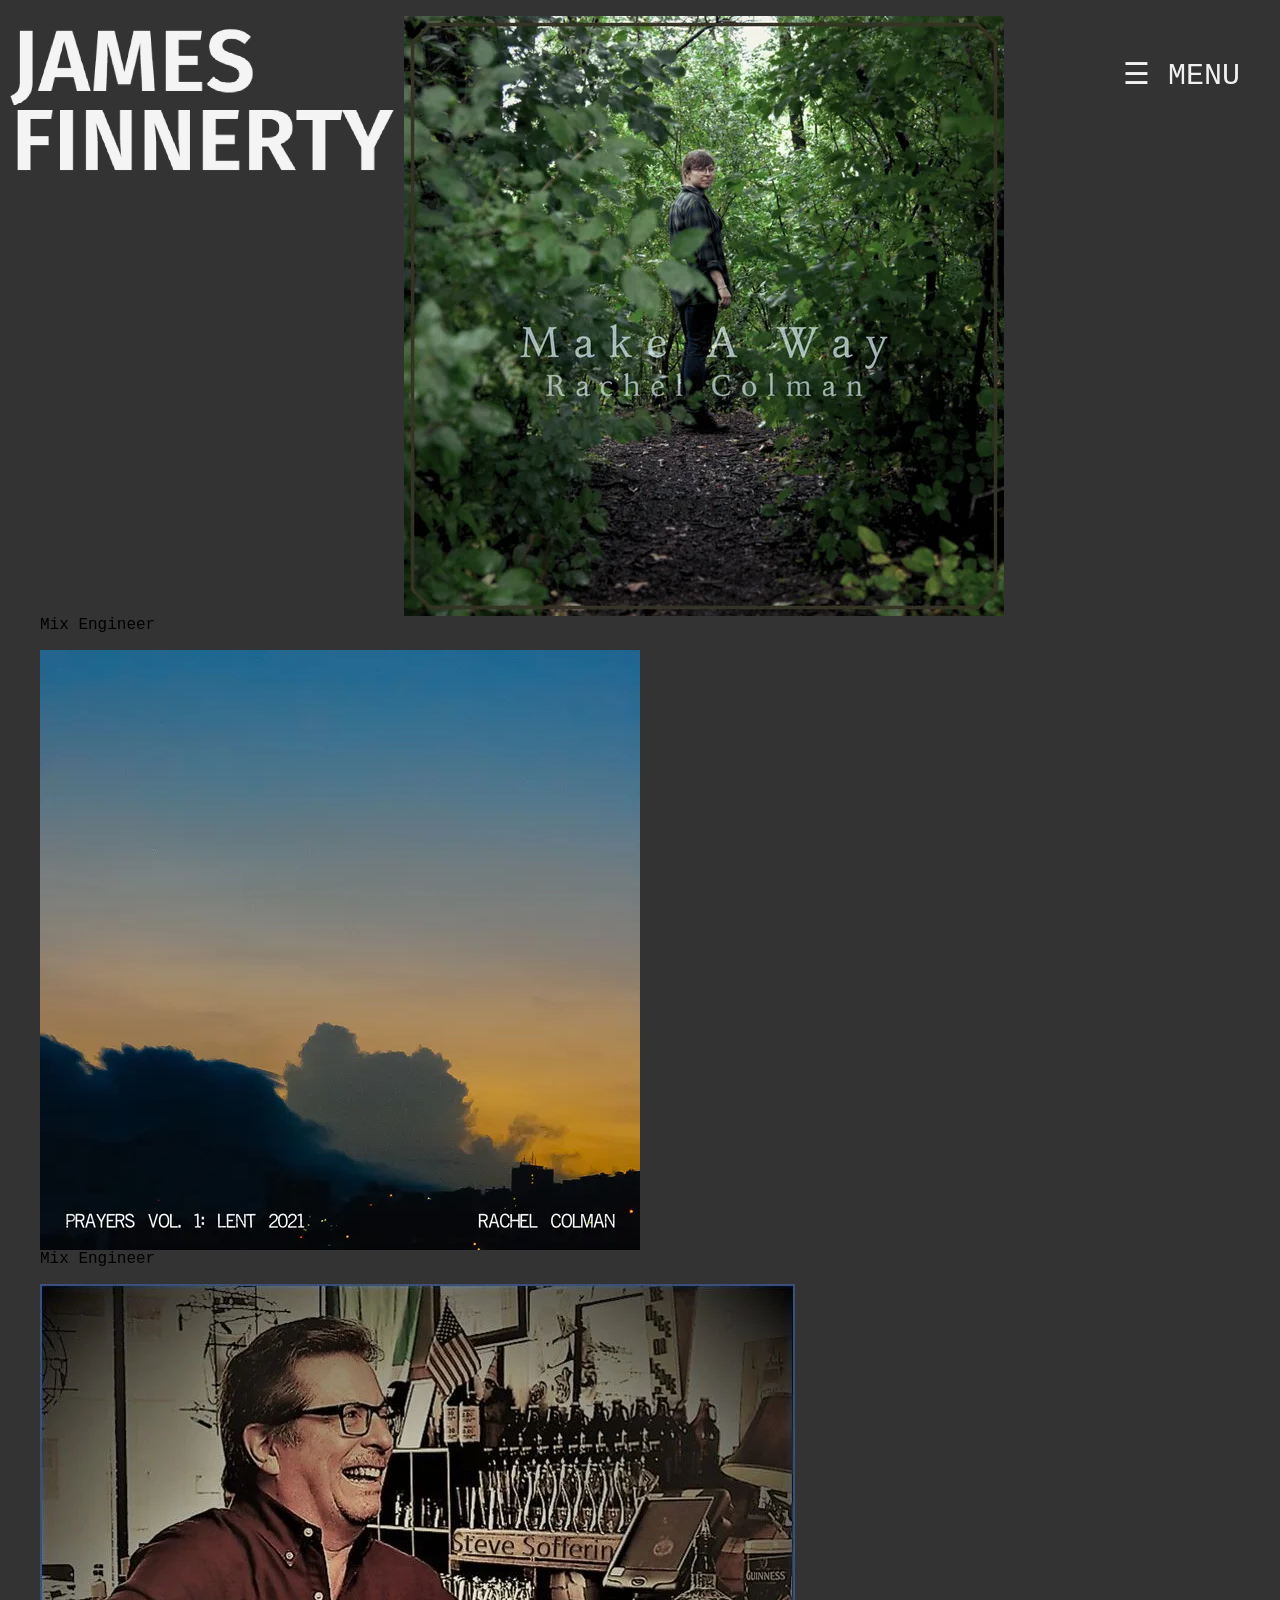
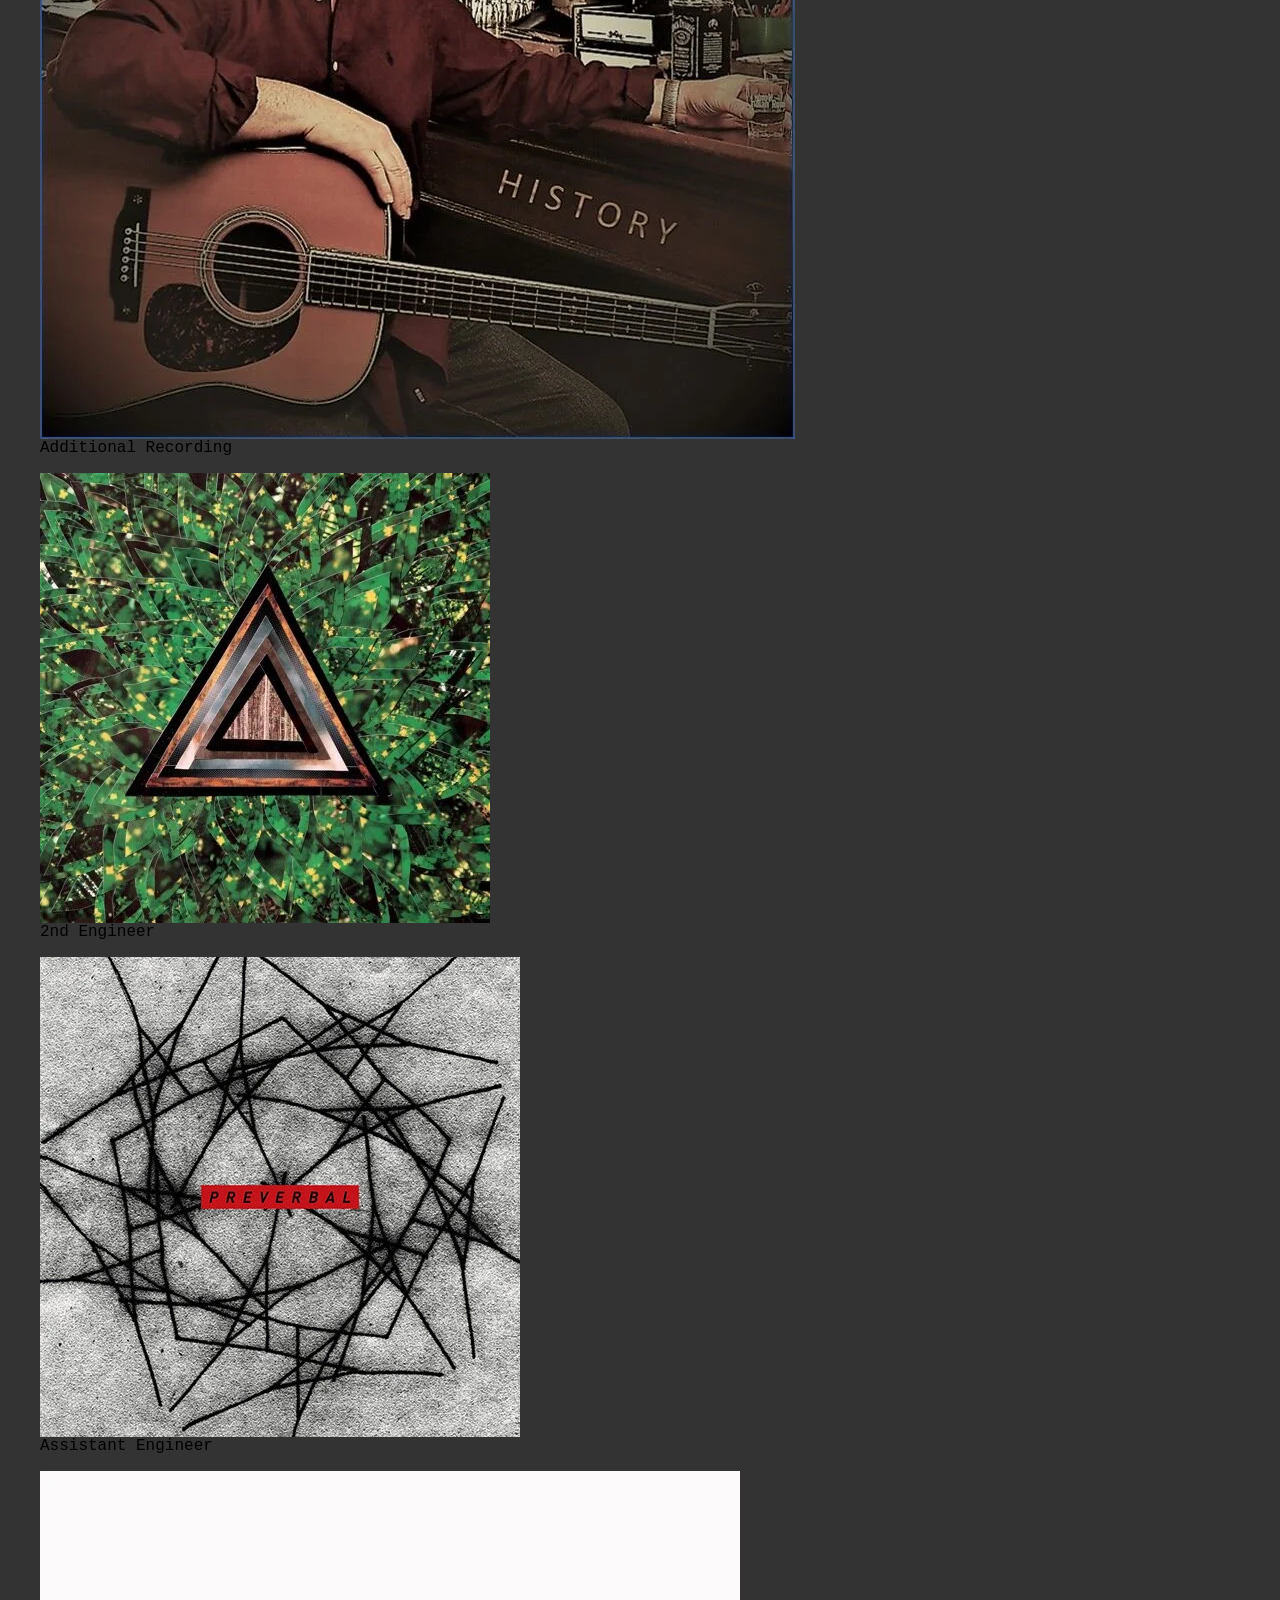
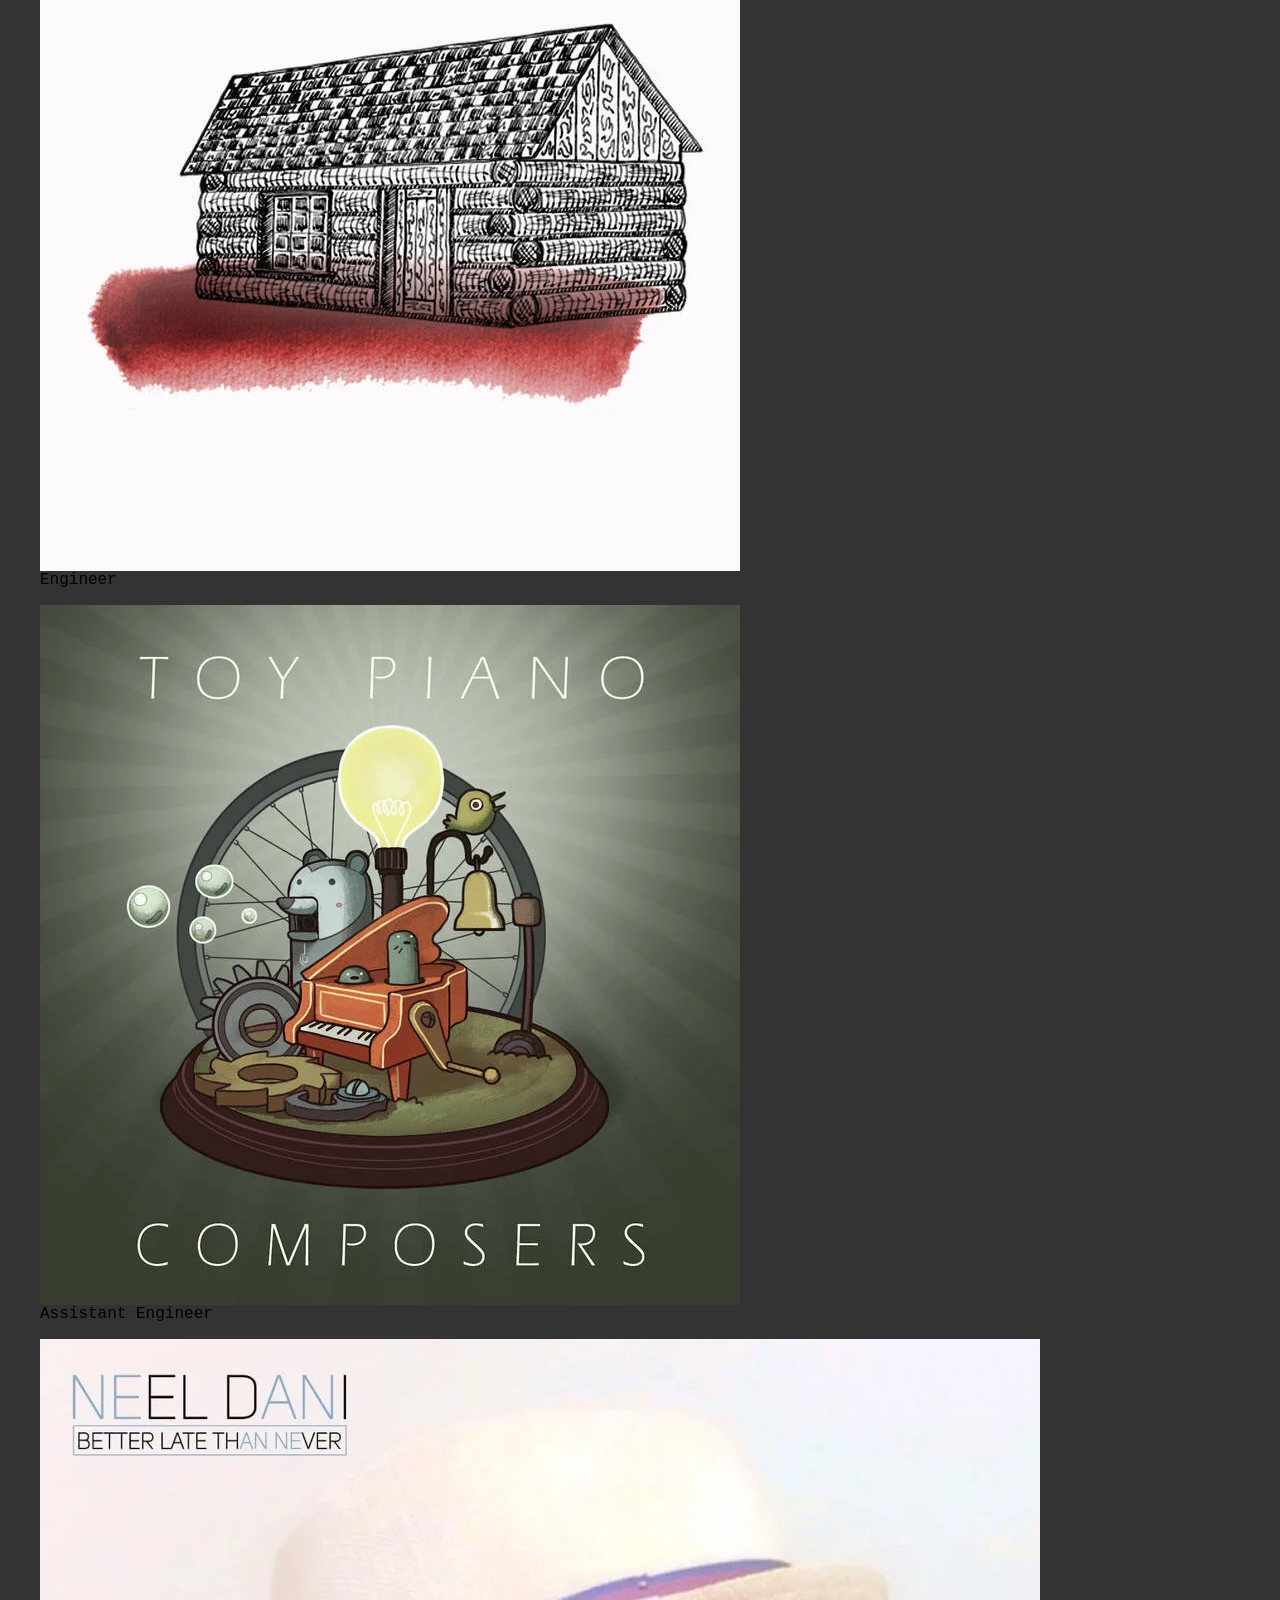
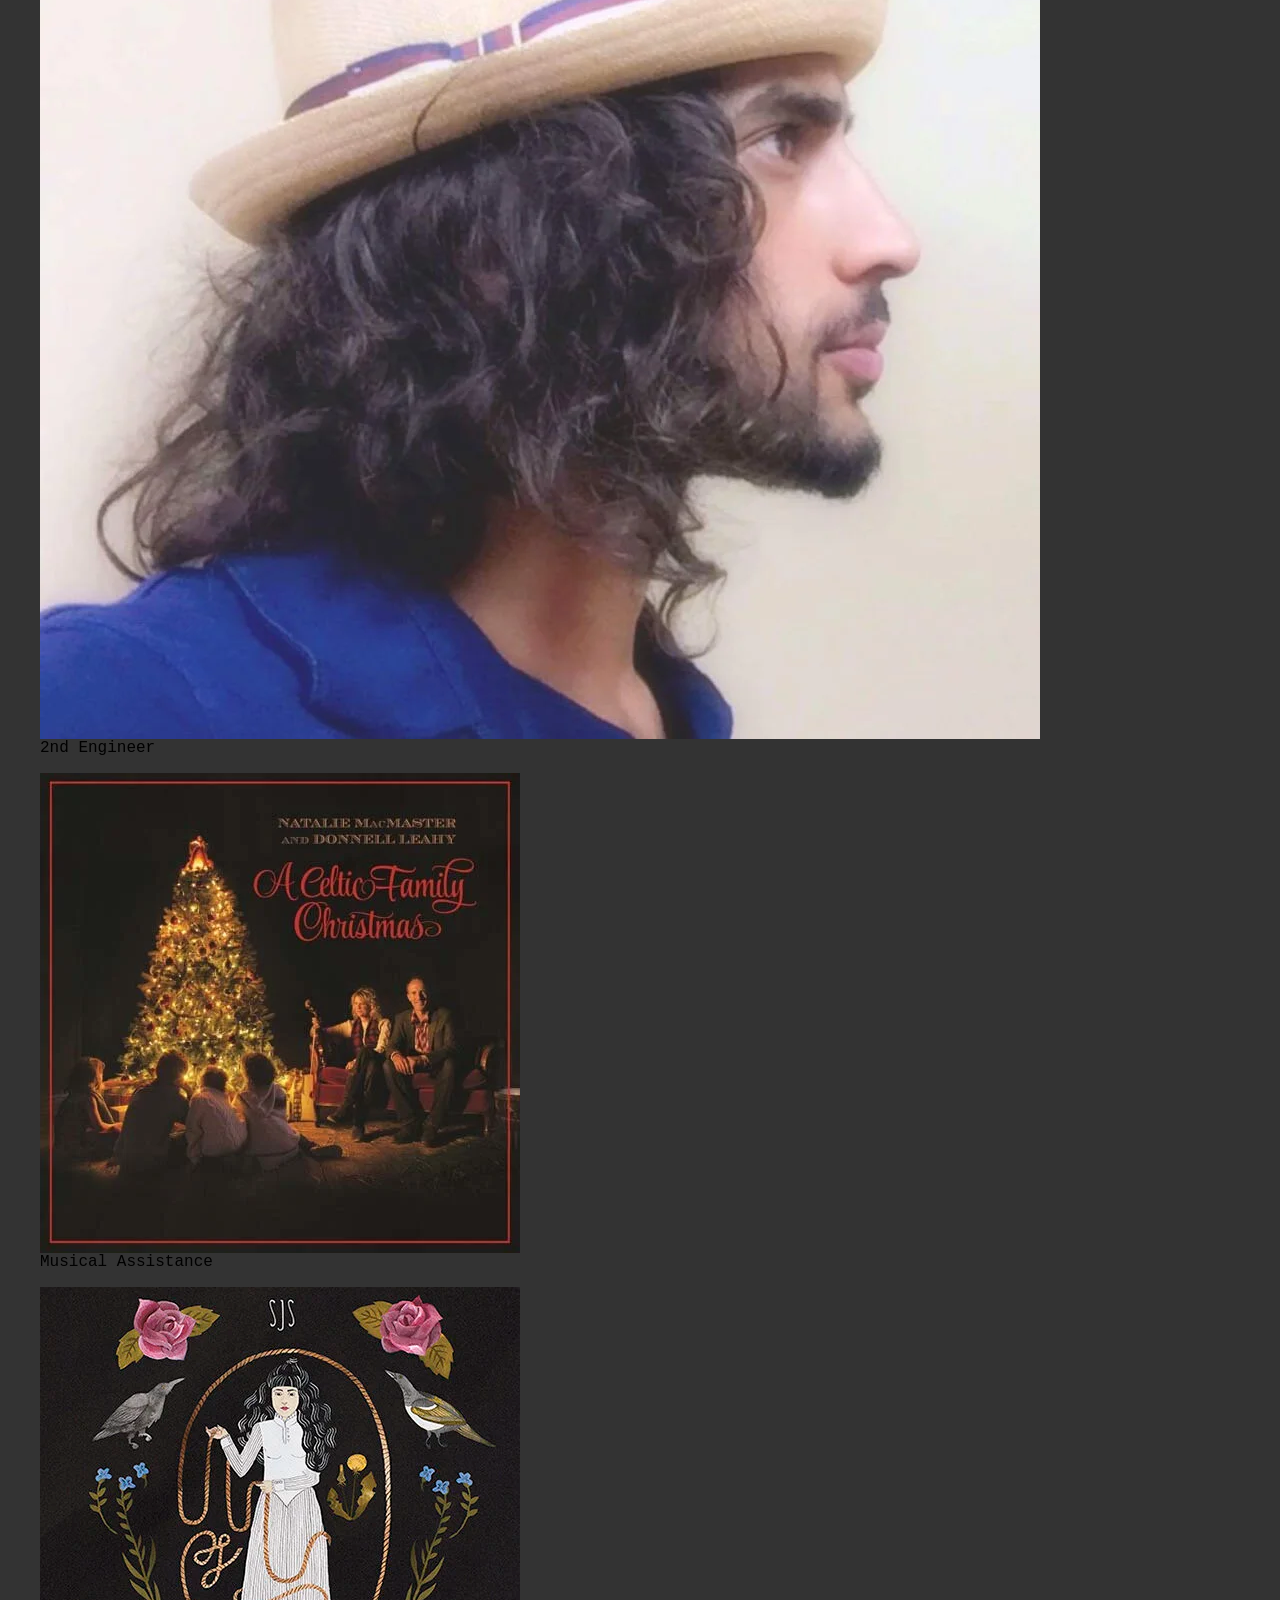
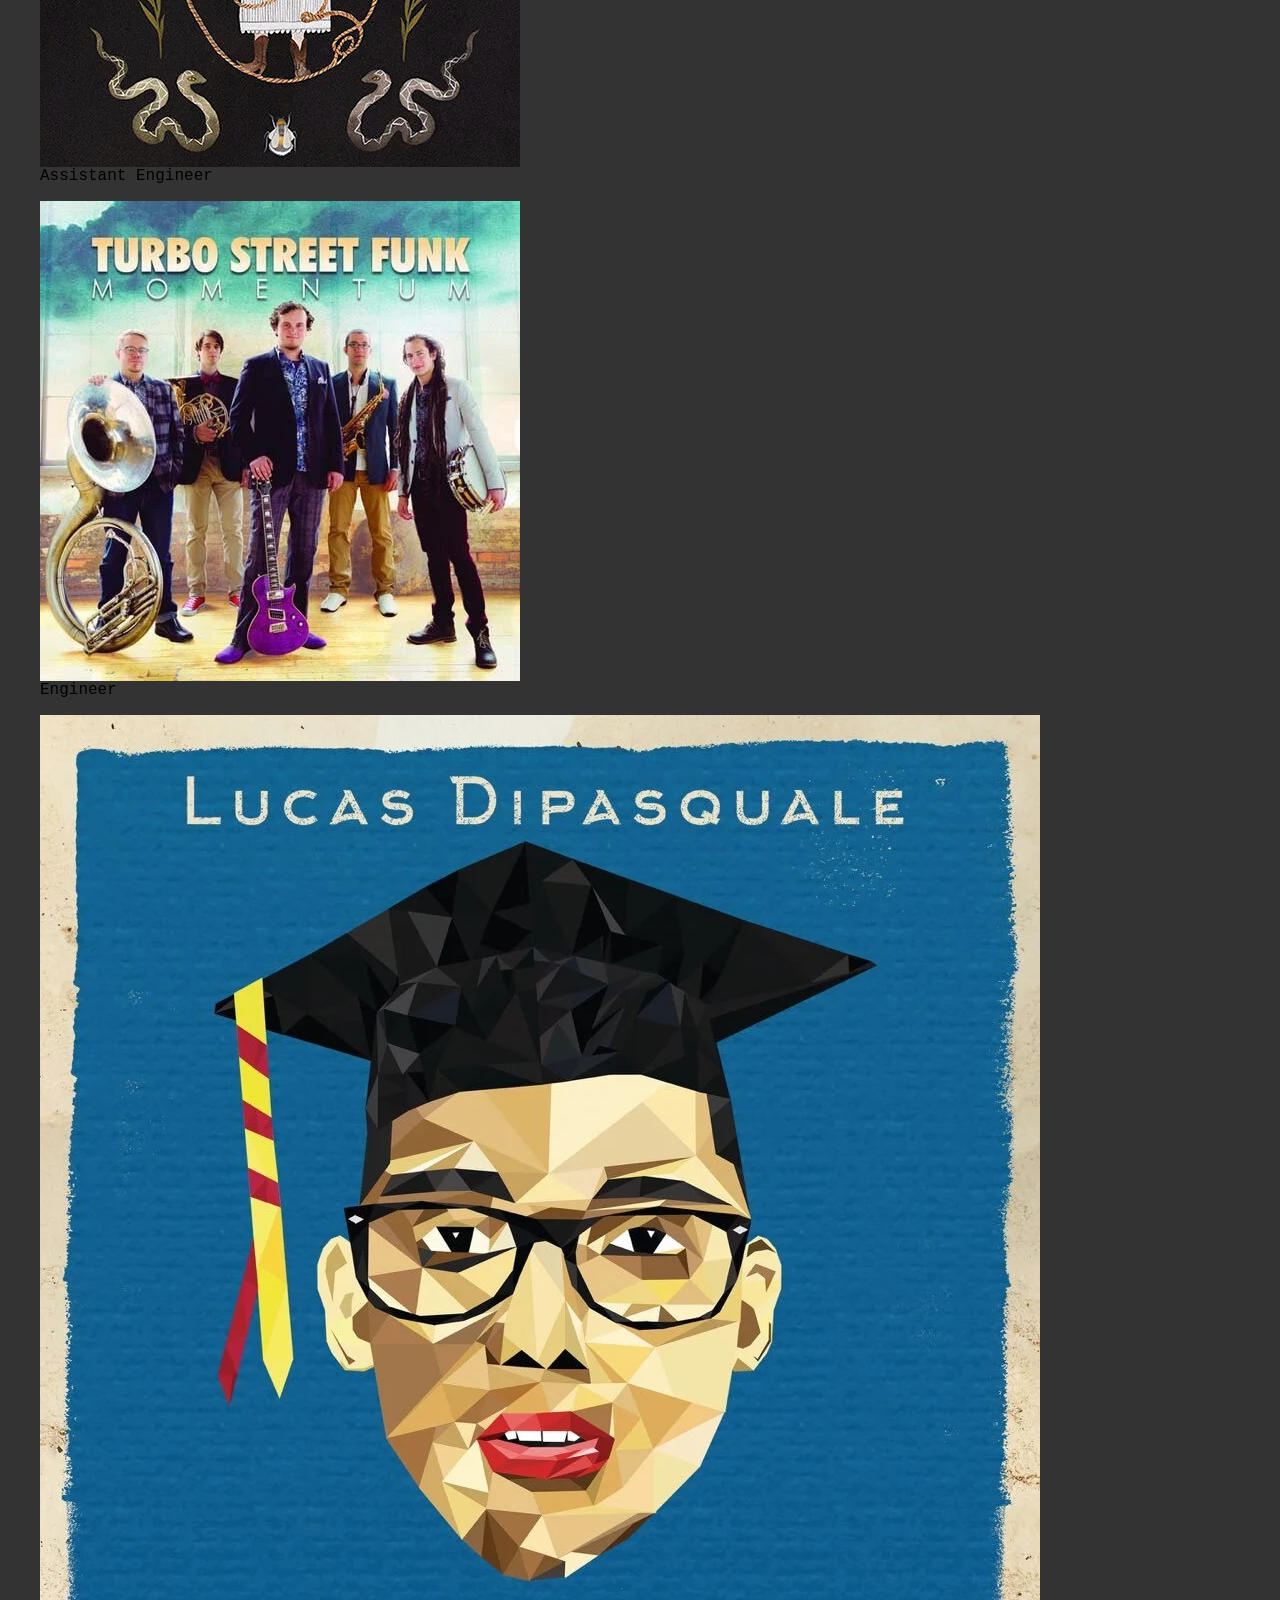
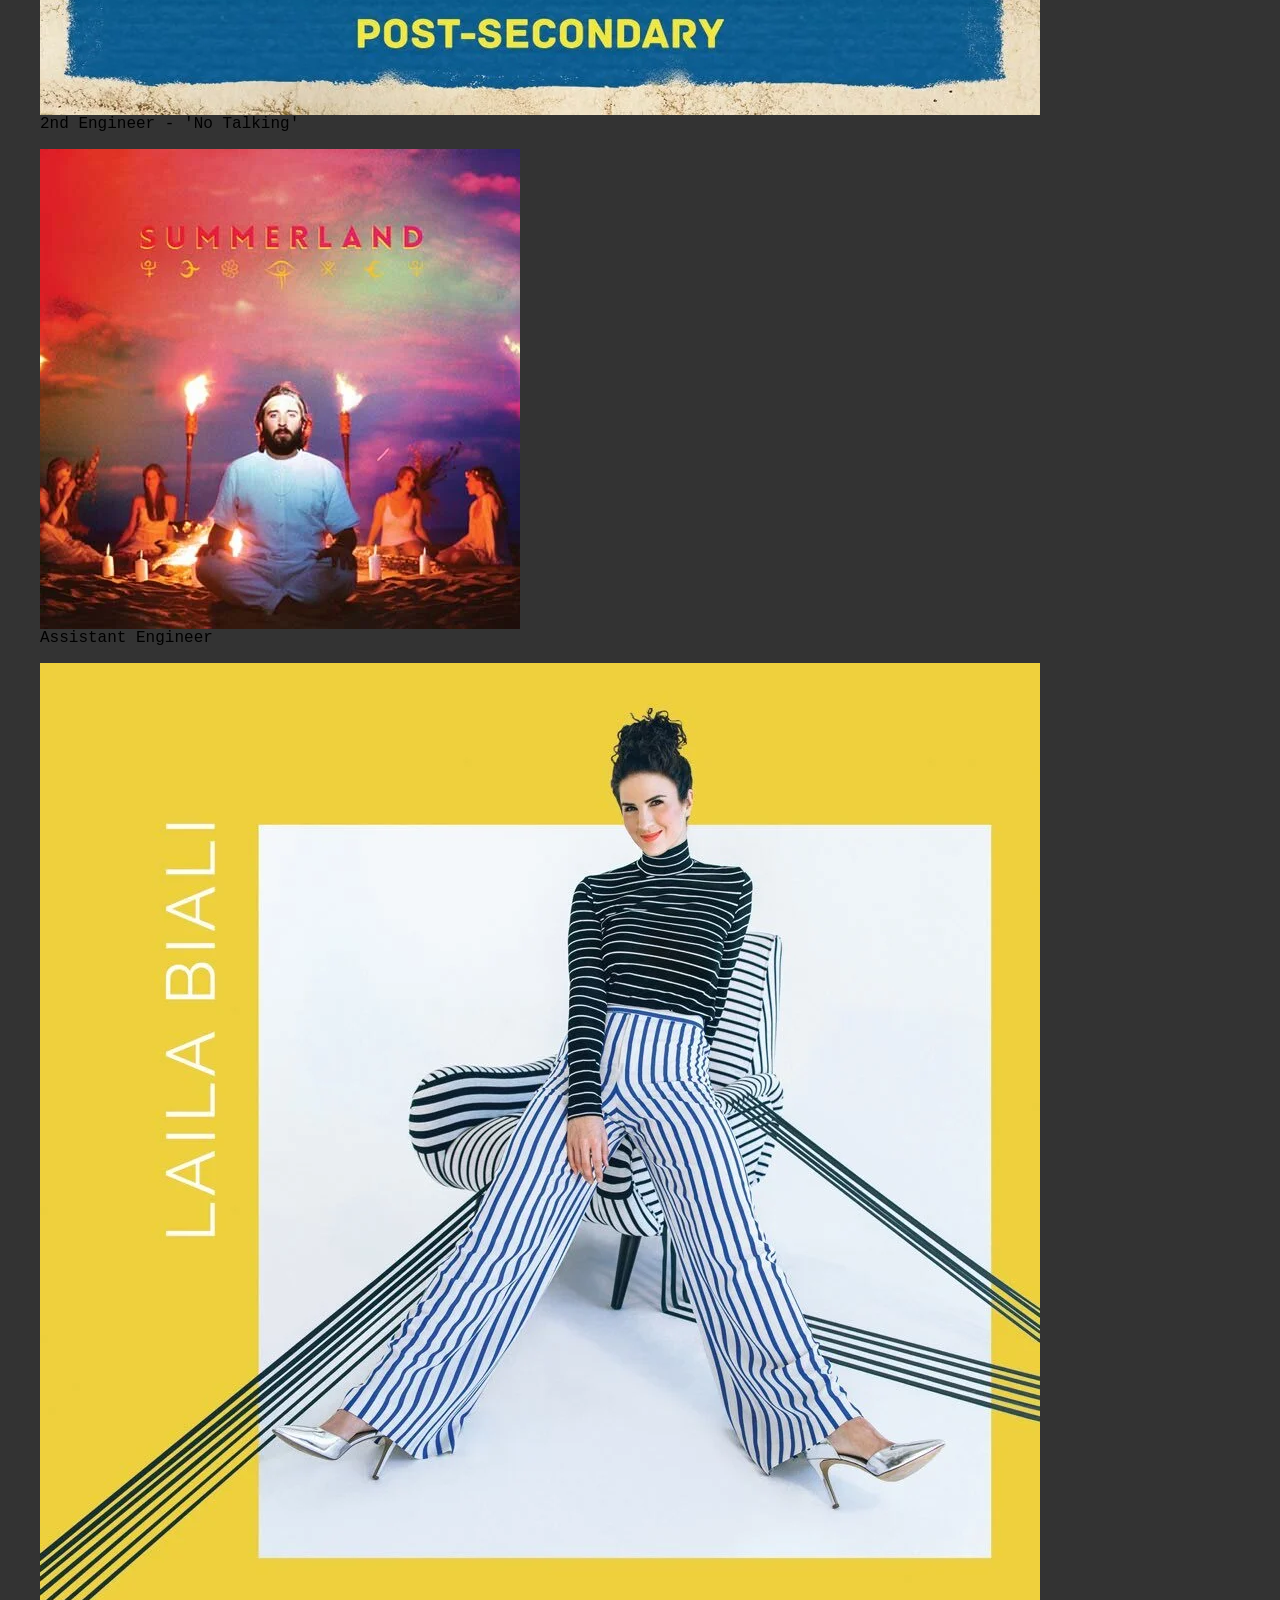
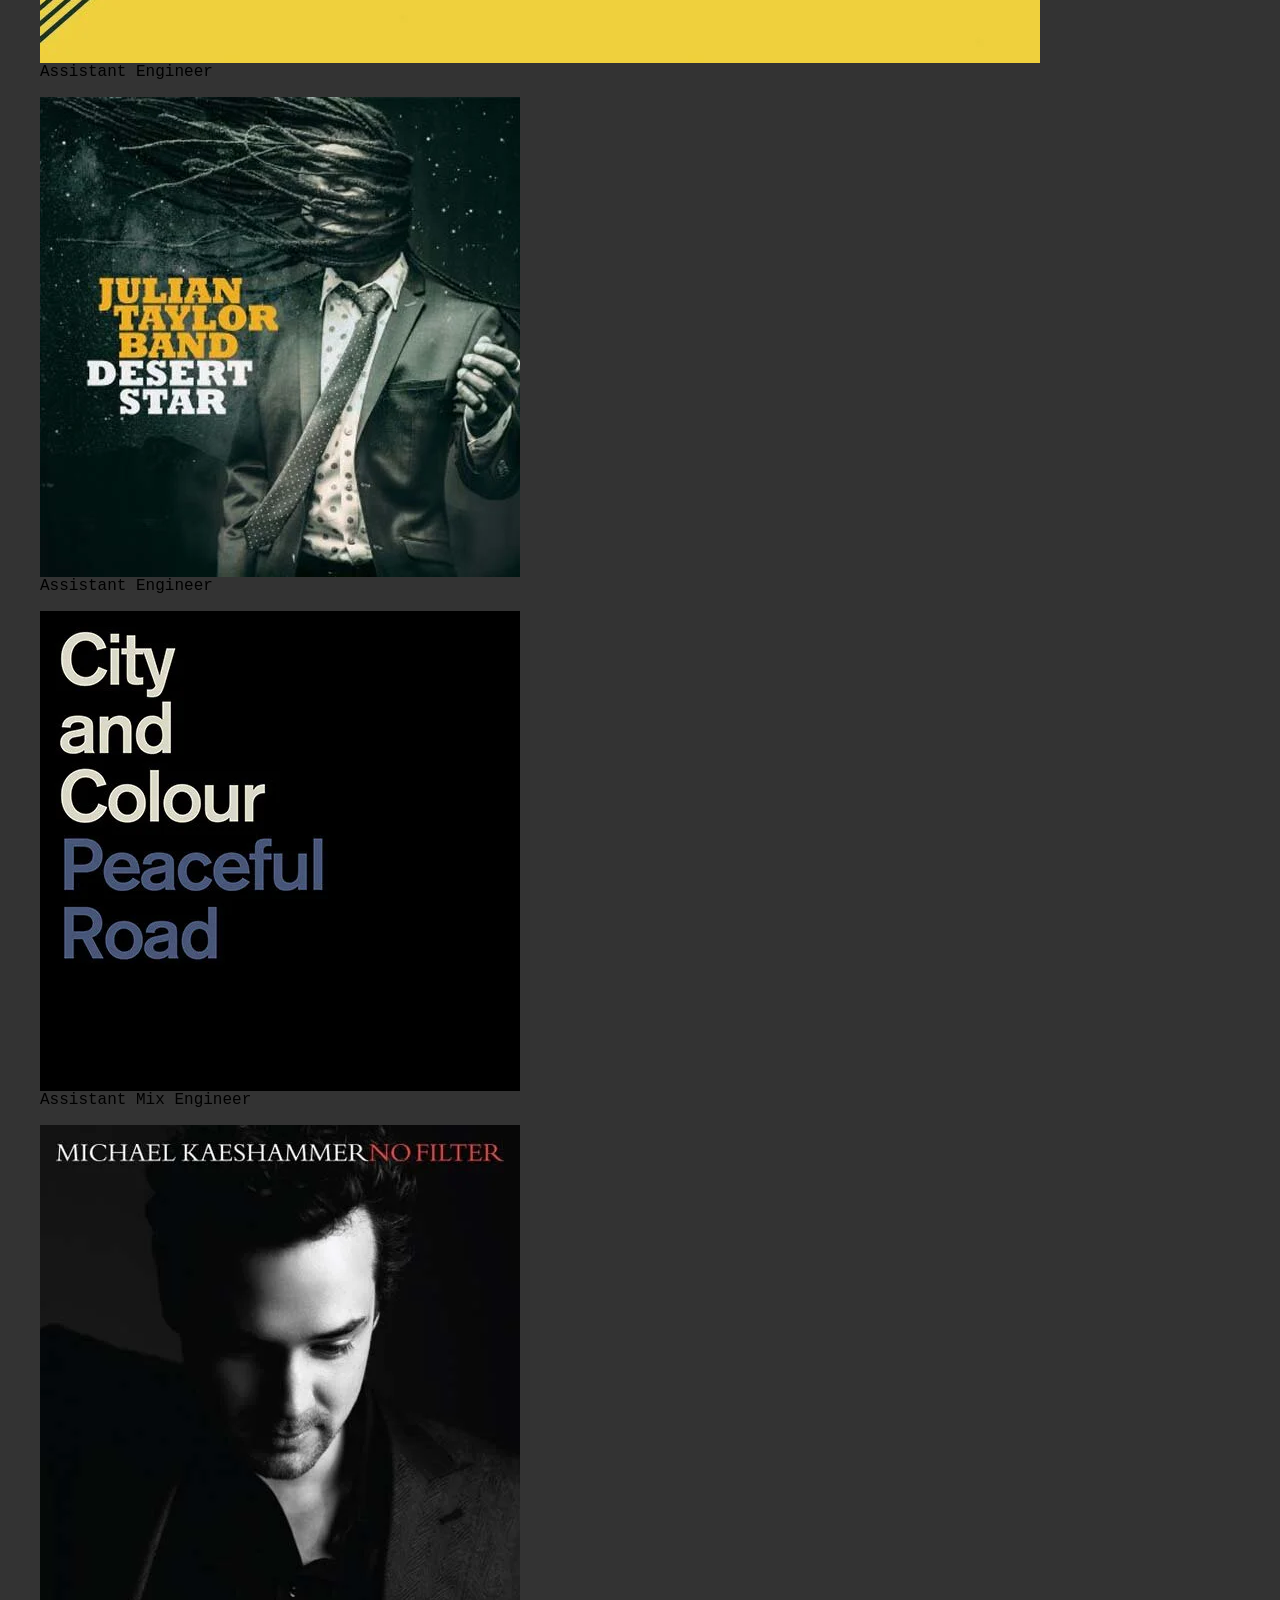
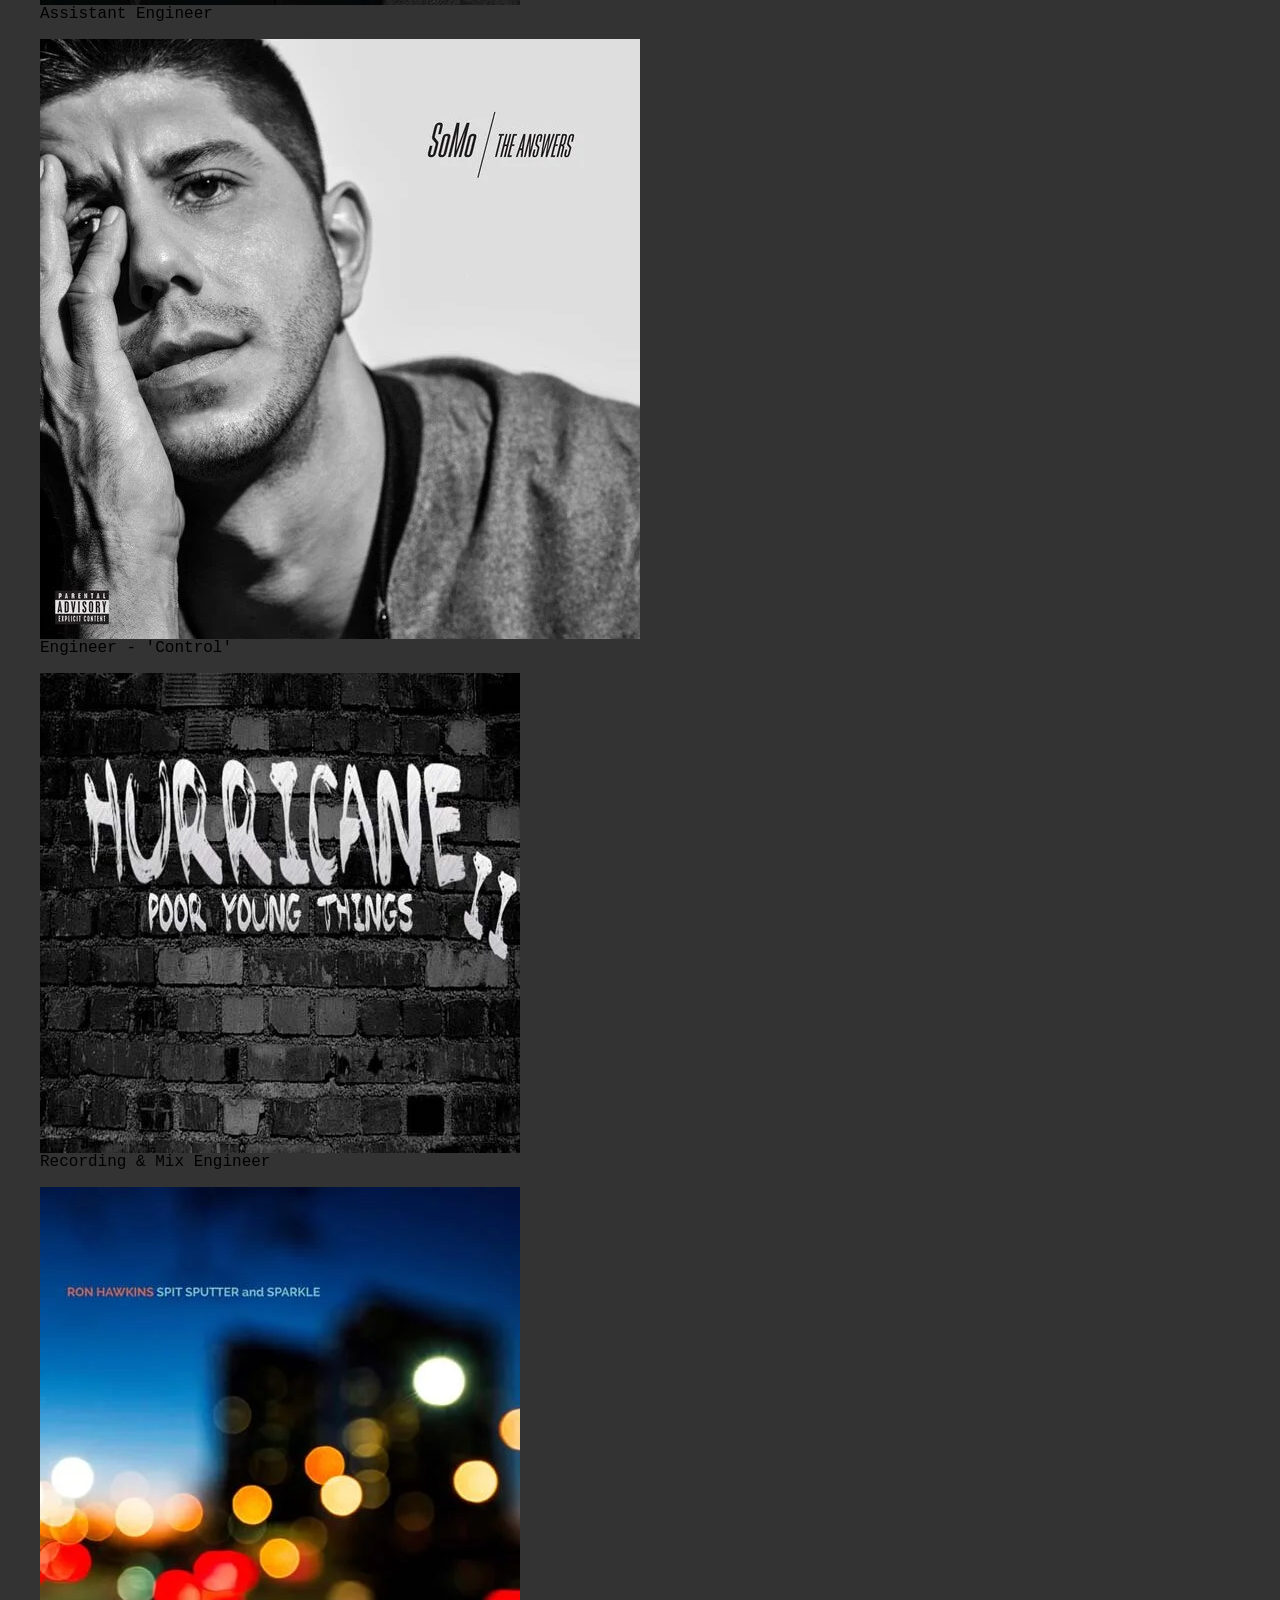
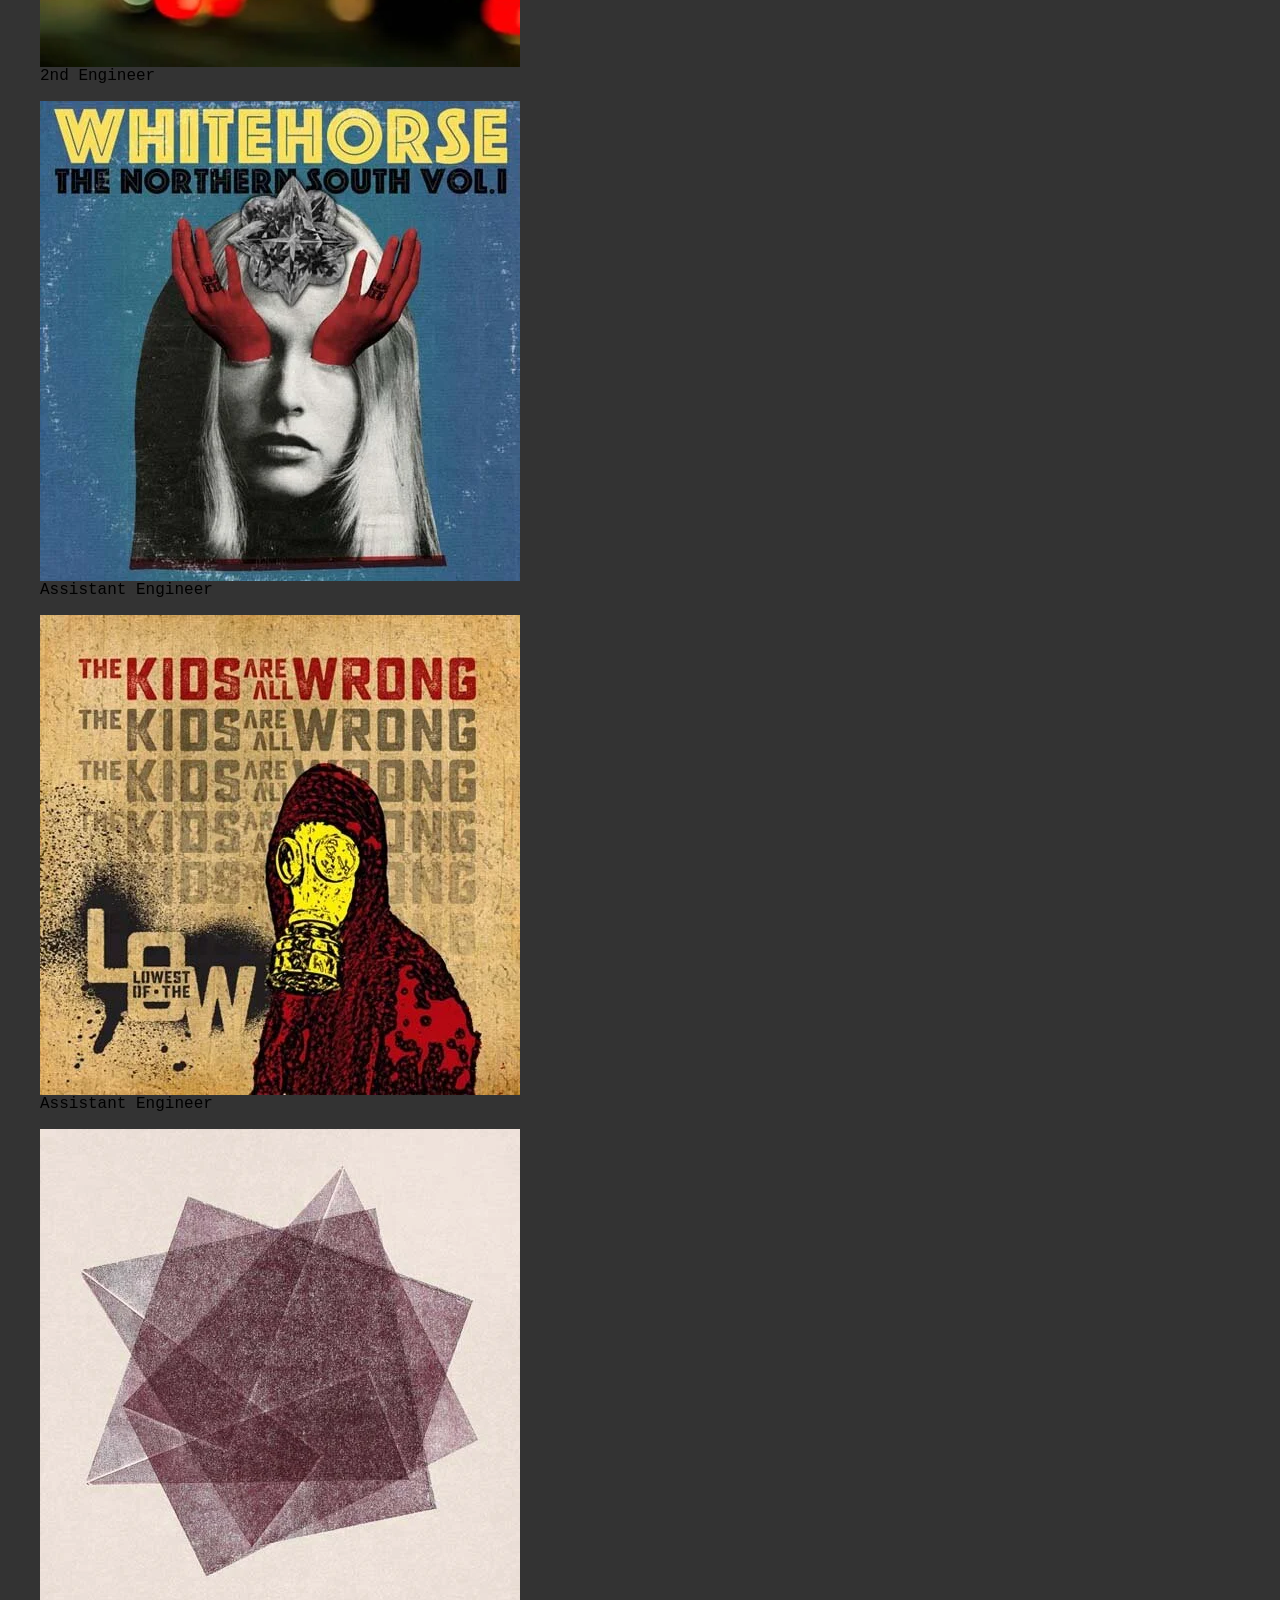
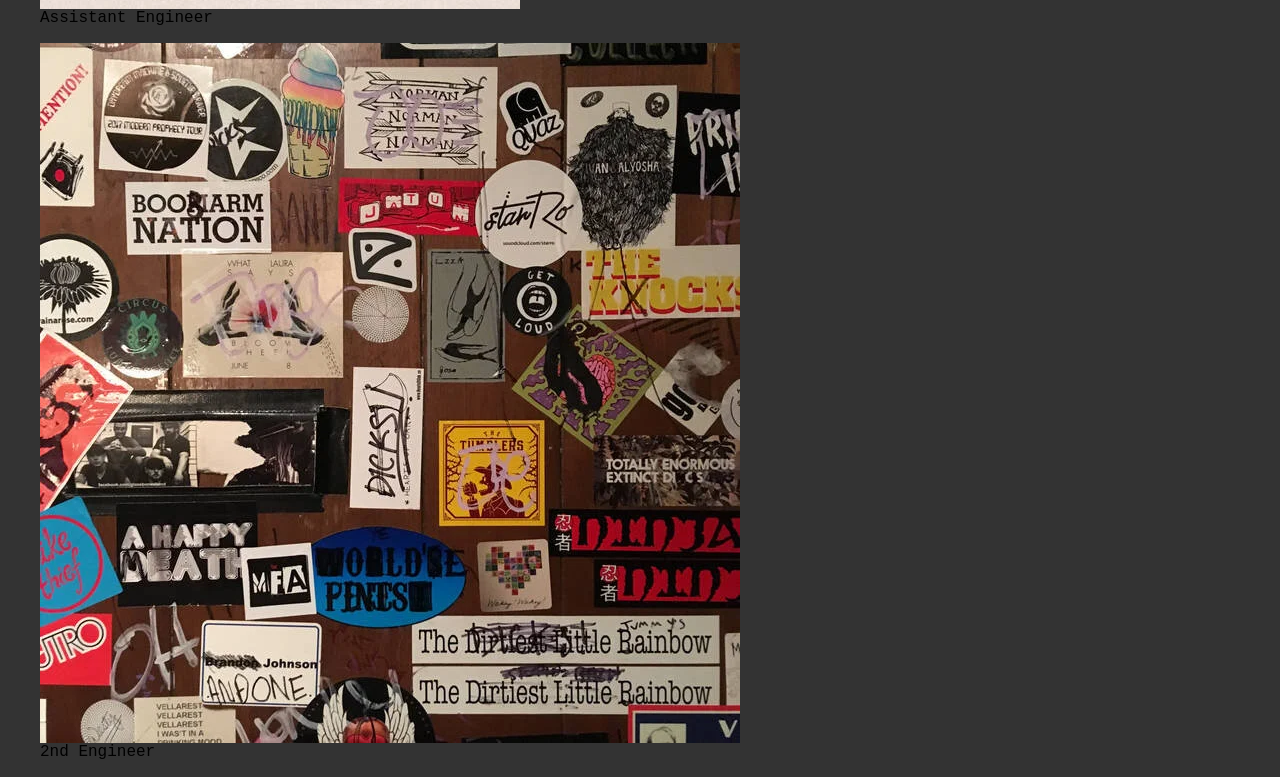
==== audio.html @ 15461258 "Add files via upload" ====
<html>

<head>
    <link rel="stylesheet" href="styles.css">
    <meta http-equiv="X-UA-Compatible" content="IE=edge,chrome=1">
    <meta name="viewport" content="width=device-width, initial-scale=1">
    <base href="">
    <meta charset="utf-8">
    <title>James Finnerty</title>
    <link rel="icon" type="image/x-icon" href="favicon.ico">
    <meta http-equiv="Accept-CH" content="Sec-CH-UA-Platform-Version, Sec-CH-UA-Model">
    <link rel="canonical" href="https://www.jamesfinnerty.ca">
    <meta itemprop="name" content="James Finnerty">
    <meta itemprop="url" content="https://www.jamesfinnerty.ca">
    <meta itemprop="thumbnailUrl" content="/herotext-rast.png?format=1500w">
    <link rel="image_src" href="/herotext-rast.png?format=1500w">
    <meta itemprop="image" content="/herotext-rast.png?format=1500w">
    <meta name="description" content="">
    <link rel="stylesheet" href="https://cdnjs.cloudflare.com/ajax/libs/font-awesome/4.7.0/css/font-awesome.min.css">
</head>

<body>

<div class="header" style="--header-bg: url('assets/header-audio.webp');">
 <img src="assets/herotext-rast.webp" alt="Logo" class="logo">
 <span class="menu" onclick="openNav()">&#9776; MENU</span>
  <!-- The overlay -->
  <div id="myNav" class="overlay">
  <!-- Button to close the overlay navigation -->
  <a href="javascript:void(0)" class="closebtn" onclick="closeNav()">&times;</a>
    <!-- Overlay content -->
    <div class="overlay-content">
      <a href="index.html">Home</a>
      <a href="audio.html">Audio</a>
      <a href="post.html">Post</a>
      <a href="design.html">Design</a>
      <a href="live.html">Live</a>
      <a href="about.html">About</a>
    </div>
  </div>
</div>

 <script src="scripts/menu.js"></script>

<div class="gallery-container">
 <div class="gallery">

    <figure>
      <a href="https://rachelcolmanmusic.com/" target="_blank"> <img alt="" src="assets/makeaway.webp" /></a>
      <figcaption>Mix Engineer</figcaption>
    </figure>

    <figure>
      <a href="https://rachelcolmanmusic.com/" target="_blank"> <img alt="" src="assets/prayers.webp" /></a>
      <figcaption>Mix Engineer</figcaption>
    </figure>

    <figure>
      <a href="https://stevesofferin.com/" target="_blank"> <img alt="" src="assets/steve_sofferin.webp" /></a>
      <figcaption>Additional Recording</figcaption>
    </figure>

    <figure>
      <a href="https://www.discogs.com/Seas-Cursed-/release/12828137" target="_blank"> <img alt="" src="assets/seas-cursed.webp" /></a>
      <figcaption>2nd Engineer</figcaption>
    </figure>

    <figure>
      <a href="https://matthewstevens.bandcamp.com/album/preverbal" target="_blank"> <img alt="" src="assets/preverbal-480.webp" /></a>
      <figcaption>Assistant Engineer</figcaption>
    </figure>

    <figure>
      <a href="https://robertdiack.bandcamp.com/releases" target="_blank"> <img alt="" src="assets/robert_diack-lost_villages.webp" /></a>
      <figcaption>Engineer</figcaption>
    </figure>

    <figure>
      <a href="https://redshiftmusicsociety.bandcamp.com/album/toy-piano-composers" target="_blank"> <img alt="" src="assets/toypianocomposers.webp" /></a>
      <figcaption>Assistant Engineer</figcaption>
    </figure>

    <figure>
      <a href="https://neeldani.com/" target="_blank"> <img alt="" src="assets/neel_dani.webp" /></a>
      <figcaption>2nd Engineer</figcaption>
    </figure>

    <figure>
      <a href="https://www.natalieanddonnell.com/product/natalie-macmaster-donnell-leahy-celtic-family-christmas/" target="_blank"> <img alt="" src="assets/celticfamily-480.webp" /></a>
      <figcaption>Musical Assistance</figcaption>
    </figure>

    <figure>
      <a href="https://www.sarahjanescouten.com/" target="_blank"> <img alt="" src="assets/sjs-bloom-480.webp" /></a>
      <figcaption>Assistant Engineer</figcaption>
    </figure>

    <figure>
      <a href="https://turbostreetfunk.com/album/377596/momentum" target="_blank"> <img alt="" src="assets/momentum-480.webp" /></a>
      <figcaption>Engineer</figcaption>
    </figure>

    <figure>
      <a href="https://youtu.be/0FdYTrEujZg" target="_blank"> <img alt="" src="assets/lucasdip.webp" /></a>
      <figcaption>2nd Engineer - 'No Talking'</figcaption>
    </figure>

    <figure>
      <a href="https://www.discogs.com/Coleman-Hell-Summerland/release/9276622" target="_blank"> <img alt="" src="assets/summerland-480.webp" /></a>
      <figcaption>Assistant Engineer</figcaption>
    </figure>

    <figure>
      <a href="https://lailabiali.com/home/" target="_blank"> <img alt="" src="assets/LailaBiali.webp" /></a>
      <figcaption>Assistant Engineer</figcaption>
    </figure>

    <figure>
      <a href="https://juliantaylormusic.ca/album/1208577/desert-star" target="_blank"> <img alt="" src="assets/desertstar-480.webp" /></a>
      <figcaption>Assistant Engineer</figcaption>
    </figure>

    <figure>
      <a href="https://dinealonerecords.com/releases/peaceful-road-rain-12/" target="_blank"> <img alt="" src="assets/peacefulroad-480.webp" /></a>
      <figcaption>Assistant Mix Engineer</figcaption>
    </figure>

    <figure>
      <a href="https://www.discogs.com/Michael-Kaeshammer-No-Filter/release/11659659" target="_blank"> <img alt="" src="assets/nofilter-480.webp" /></a>
      <figcaption>Assistant Engineer</figcaption>
    </figure>

    <figure>
      <a href="https://www.discogs.com/SoMo-The-Answers/release/9992182" target="_blank"> <img alt="" src="assets/SoMo-The_Answers.webp" /></a>
      <figcaption>Engineer - 'Control'</figcaption>
    </figure>

    <figure>
      <a href="https://www.youtube.com/watch?v=RiLjAfd3Elo" target="_blank"> <img alt="" src="assets/hurricane2-480.webp" /></a>
      <figcaption>Recording &amp; Mix Engineer</figcaption>
    </figure>

    <figure>
      <a href="http://www.ronhawkins.com/music/spit-sputter-and-sparkle/" target="_blank"> <img alt="" src="assets/spitsputtersparkle-480.webp" /></a>
      <figcaption>2nd Engineer</figcaption>
    </figure>

    <figure>
      <a href="https://youtu.be/wXSSJW8mxPg" target="_blank"> <img alt="" src="assets/northernsouth-480.webp" /></a>
      <figcaption>Assistant Engineer</figcaption>
    </figure>

    <figure>
      <a href="https://vimeo.com/146688888" target="_blank"> <img alt="" src="assets/kidsareallwrong-480.webp" /></a>
      <figcaption>Assistant Engineer</figcaption>
    </figure>

    <figure>
      <a href="https://autobahntrio.bandcamp.com/album/of-the-tree" target="_blank"> <img alt="" src="assets/ofthetree-480.webp" /></a>
      <figcaption>Assistant Engineer</figcaption>
    </figure>

    <figure>
      <a href="http://elliottbrood.bandcamp.com/track/when-i-paint-my-masterpiece-bob-dylan-cover" target="_blank"> <img alt="" src="assets/brood-masterpiece.webp" /></a>
      <figcaption>2nd Engineer</figcaption>
    </figure>

 </div>
</div>

</body>

</html>
---- styles.css ----
body {
 margin: 0;
 background-color: #333;
 font-family:'Courier New', Courier, monospace;
}

.logo {
  float: left;
  max-width: 30%;
  height: auto;
  padding: 10px 10px;
}

.header {
  position: relative;
  width: auto;
}

.home-header {
  background-image: url("assets/home-header.webp");
  min-height: 250px;
  background-position: 50% 41%;
  background-repeat: no-repeat;
  background-size: cover;
  position: relative;
}

.overlay {
  height: 0%;
  width: 100%;
  position: fixed;
  z-index: 1;
  top: 0;
  left: 0;
  background-color: rgb(0,0,0);
  background-color: rgba(0,0,0, 0.9);
  overflow-y: hidden;
  transition: 0.5s;
}

.overlay-content {
  position: relative;
  top: 25%;
  width: 100%;
  text-align: center;
  margin-top: 30px;
}

.overlay a {
  padding: 8px;
  text-decoration: none;
  font-size: 36px;
  color: #818181;
  display: block;
  transition: 0.3s;
}

.overlay a:hover, .overlay a:focus {
  color: #f1f1f1;
}

.overlay .closebtn {
  position: absolute;
  top: 20px;
  right: 45px;
  font-size: 60px;
}

@media screen and (max-height: 450px) {
  .overlay {overflow-y: auto;}
  .overlay a {font-size: 20px}
  .overlay .closebtn {
  font-size: 40px;
  top: 15px;
  right: 35px;
  }
}

.menu {
  float: right;
  font-size:30px;
  color: #f1f1f1;
  cursor:pointer;
  padding: 40px 40px;
}

/*.image-crop {
  float: left;
  width: 900px;
  max-width: 50%;
  height: auto;
  overflow: hidden;
  padding: 20px;
}*/

.container {
  position: relative;
  width: 100%;
  height: auto;
  padding-top: 10px;
  padding-bottom: 10px;
  border: #f1f1f1;
}

.container img {
  vertical-align: middle;
  display: block;
  margin-left: auto;
  margin-right: auto;
  width: auto;
  max-height: 300px;
  object-fit: cover;
  overflow: hidden;
}

.container .content {
  position: absolute;
  bottom: 0;
  background: rgb(0, 0, 0); /* Fallback color */
  background: rgba(0, 0, 0, 0.5); /* Black background with 0.5 opacity */
  color: #f1f1f1;
  text-align: center;
  width: 100%;
  margin-bottom: 20px;
  overflow: hidden;
}

.text-overlay {
  position: relative;
  max-width: 550px;
  top: 25%;
  left: 50%;
  transform: translate(-50%, -50%);
  color: white;
  font-size: 2rem;
  font-weight: bold;
  text-align: center;
  background-color: rgba(0, 0, 0, 0.5);
  padding: 10px 10px;
  border-radius: 5px;
}
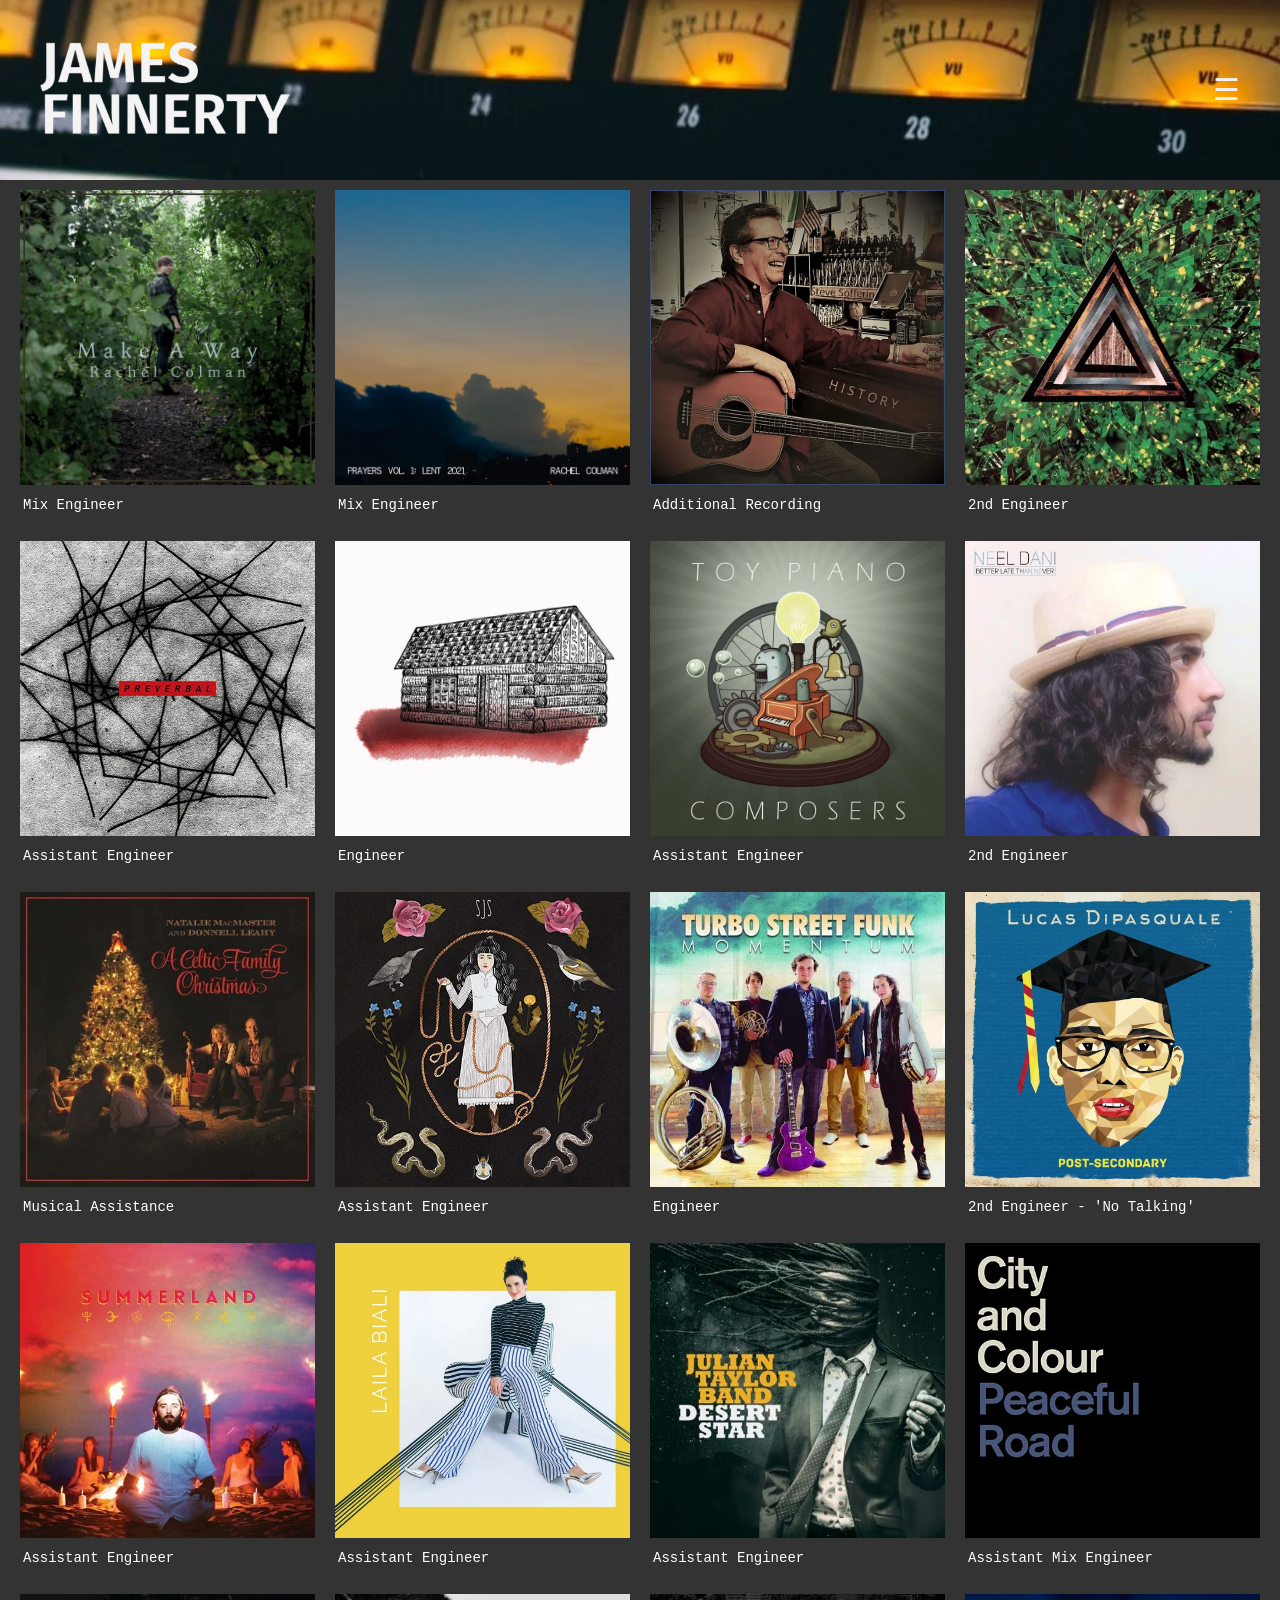
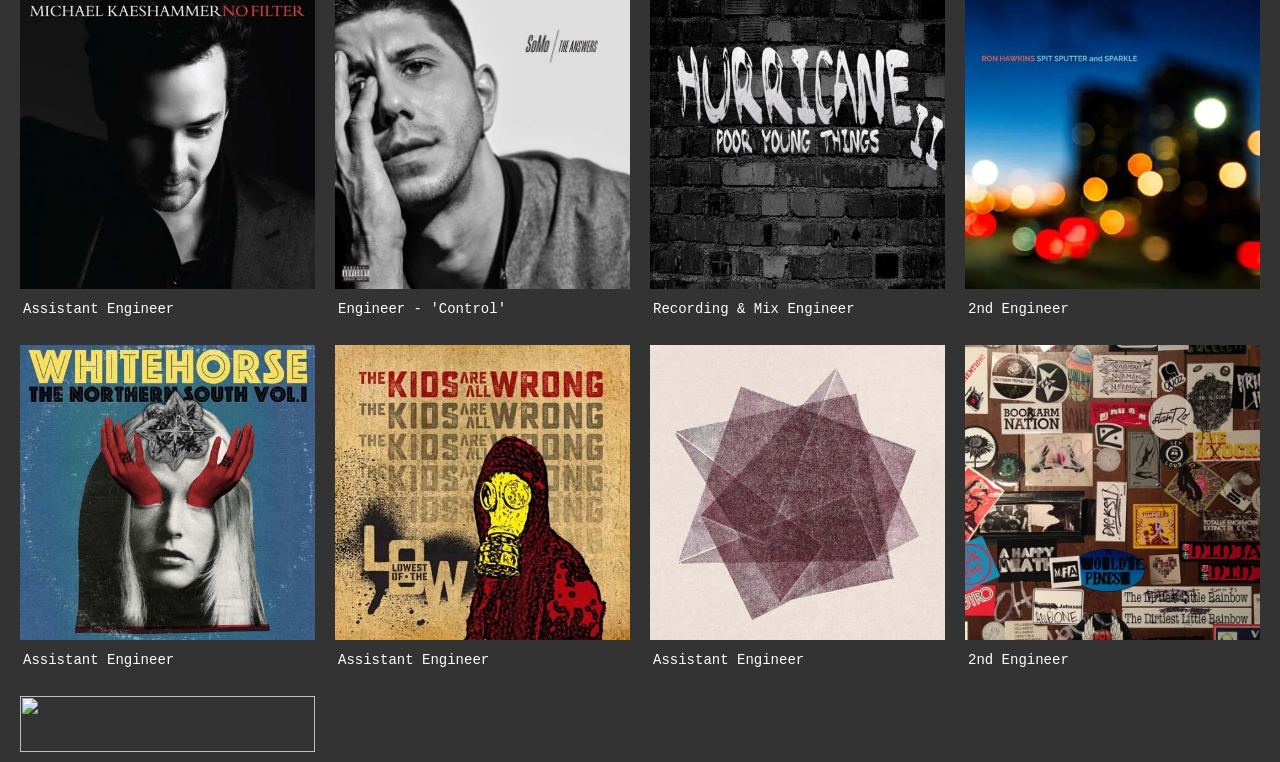
==== commit f5915371: "Add files via upload" ====
--- a/audio.html
+++ b/audio.html
@@ -23,7 +23,7 @@
 
 <div class="header" style="--header-bg: url('assets/header-audio.webp');">
  <img src="assets/herotext-rast.webp" alt="Logo" class="logo">
- <span class="menu" onclick="openNav()">&#9776; MENU</span>
+ <span class="menu" onclick="openNav()">&#9776;</span>
   <!-- The overlay -->
   <div id="myNav" class="overlay">
   <!-- Button to close the overlay navigation -->
@@ -165,6 +165,11 @@
       <figcaption>2nd Engineer</figcaption>
     </figure>
 
+    <figure>
+      <a href="https://soundcloud.com/wwhorses/sets/ordinary-life-ep" target="_blank"> <img alt="" src="assets/demondays-480.webp" /></a>
+      <figcaption>2nd Engineer</figcaption>
+    </figure>
+
  </div>
 </div>
 
--- a/styles.css
+++ b/styles.css
@@ -1,28 +1,76 @@
+/* Temporary diagnostic */
+body {
+  overflow-x: hidden !important;
+}
+
+* {
+  box-sizing: border-box !important;
+}
+
+/* Prevent horizontal scrolling on all devices */
+* {
+  box-sizing: border-box;
+  max-width: 100%;
+  overflow-x: hidden;
+}
+
+html, body {
+  overflow-x: hidden;
+  width: 100%;
+  margin: 0;
+  padding: 0;
+}
+
 body {
  margin: 0;
  background-color: #333;
  font-family:'Courier New', Courier, monospace;
+ color: #f1f1f1;
 }
 
 .logo {
-  float: left;
-  max-width: 30%;
+  float: none;
+  width: 30%;
+  max-width: 330px;
+  min-width: 200px;
   height: auto;
-  padding: 10px 10px;
+  padding: 40px;
+  margin-right: 20px; 
 }
 
 .header {
   position: relative;
-  width: auto;
-}
-
-.home-header {
-  background-image: url("assets/home-header.webp");
-  min-height: 250px;
+  width: 100%;
+  min-height: 80px;
   background-position: 50% 41%;
   background-repeat: no-repeat;
   background-size: cover;
-  position: relative;
+  background-image: var(--header-bg, url("assets/default-header.webp"));
+  display: flex;             /* Enable Flexbox */
+  justify-content: space-between; /* Push logo left, menu right */
+  align-items: center;       /* Vertically center them */
+  box-sizing: border-box;
+}
+
+@media (max-width: 768px) {
+  * {
+    box-sizing: border-box;
+  }
+
+  .header, .gallery, .gallery-container, body, html {
+    overflow-x: hidden;
+    width: 100%;
+  }
+
+  .logo {
+    max-width: 120px;
+    padding: 10px;
+  }
+
+  .menu {
+    font-size: 24px;
+    padding: 10px;
+  }
 }
 
 .overlay {
@@ -77,21 +125,13 @@
 }
 
 .menu {
-  float: right;
+  float: none;
   font-size:30px;
   color: #f1f1f1;
   cursor:pointer;
   padding: 40px 40px;
-}
-
-/*.image-crop {
-  float: left;
-  width: 900px;
-  max-width: 50%;
-  height: auto;
-  overflow: hidden;
-  padding: 20px;
-}*/
+  white-space: nowrap;
+}
 
 .container {
   position: relative;
@@ -108,7 +148,7 @@
   margin-left: auto;
   margin-right: auto;
   width: auto;
-  max-height: 300px;
+  max-height: 250px;
   object-fit: cover;
   overflow: hidden;
 }
@@ -121,21 +161,47 @@
   color: #f1f1f1;
   text-align: center;
   width: 100%;
-  margin-bottom: 20px;
+  margin-bottom: 10px;
   overflow: hidden;
 }
 
-.text-overlay {
-  position: relative;
-  max-width: 550px;
-  top: 25%;
-  left: 50%;
-  transform: translate(-50%, -50%);
+.gallery-container {
+  width: 100%;
+  max-width: 100vw;
+  padding: 0px 10px; /* Your desired spacing around the gallery */
+  box-sizing: border-box; /* Ensures padding doesn't affect total width */
+}
+
+.gallery {
+  display: grid;
+  grid-template-columns: repeat(auto-fit, minmax(300px, 1fr));
+  gap: 0;
+  width: 100%;
+  margin: 0;
+  padding: 0px;
+  list-style: none;
+}
+
+.gallery figure {
+  margin: 0;
+  padding: 10px;
+  position: relative;
+  overflow: hidden;
+}
+
+.gallery figcaption {
+  bottom: 10px;
+  left: 10px;
+  right: 10px;
   color: white;
-  font-size: 2rem;
-  font-weight: bold;
-  text-align: center;
-  background-color: rgba(0, 0, 0, 0.5);
-  padding: 10px 10px;
-  border-radius: 5px;
-}+  padding: 8px 3px;
+  font-size: 14px;
+  margin-top: 4px;
+}
+
+.gallery img {
+  display: block;
+  width: 100%;
+  height: auto;
+}
+
